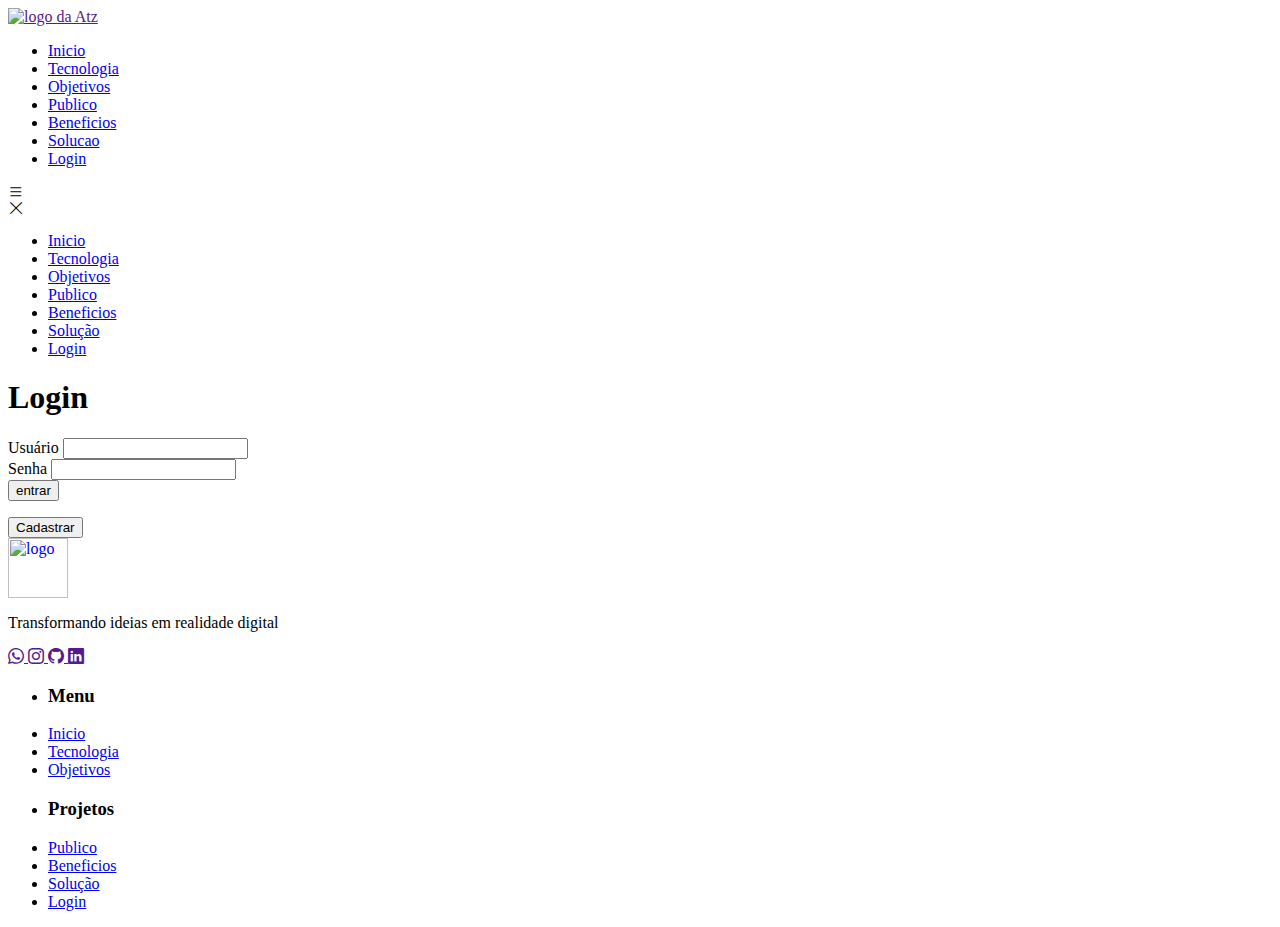
==== Login copy.html @ 17372320 "Add files via upload" ====
<head>
    <meta charset="UTF-8">
    <meta name="viewport" content="width=device-width, initial-scale=1.0">
   <link rel="shortcut icon" href="images/logoprincipal.png" type="image/x-icon">
    <title>peixe-robo-prototipo</title>
    <link rel="stylesheet" href="css/style.css">
    <link rel="preconnect" href="https://fonts.googleapis.com">
<link rel="preconnect" href="https://fonts.gstatic.com" crossorigin>
<link href="https://fonts.googleapis.com/css2?family=Poppins:ital,wght@0,100;0,200;0,300;0,400;0,500;0,600;0,700;0,800;0,900;1,100;1,200;1,300;1,400;1,500;1,600;1,700;1,800;1,900&display=swap" rel="stylesheet">
<link rel="stylesheet" href="https://cdn.jsdelivr.net/npm/bootstrap-icons@1.11.3/font/bootstrap-icons.min.css">
<script src="menu.js" defer></script>
</head>
<body>
    <header>
        <div class="interface">
         <div class="logo">
            <a href="">
                <img class="logoatz" src="images/logoprincipal.jpg" alt="logo da Atz">
            </a>
         </div>
        <nav class="menu-desktop">
            <ul>
                <li><a href="index.html">Inicio</a></li>
                <li><a href="tecnologia.html">Tecnologia</a></li>
                <li><a href="sobre.html">Objetivos</a></li>
                <li><a href="projetos.html">Publico</a></li>
                <li><a href="beneficio.html">Beneficios</a></li>
                <li><a href="solucao.html">Solucao</a></li>
                <li><a href="Login copy.html">Login</a></li>
                

    
        </nav>

       
        <div class="btn-abrir-menu" id="btn-menu">
            <i class="bi bi-list"></i>
        </div>
<div class="menu-mobile" id="menu-mobile">
    <div class="btn-fechar">
<i class="bi bi-x-lg"></i>
    </div>
    <nav>
            <ul>
                <li><a href="index.html">Inicio</a></li>
                <li><a href="tecnologia.html">Tecnologia</a></li>
                <li><a href="sobre.html">Objetivos</a></li>
                <li><a href="projetos.html">Publico</a></li>
                <li><a href="beneficio.html">Beneficios</a></li>
                <li><a href="solucao.html">Solução</a></li>
                <li><a href="Login.html">Login</a></li>
                
            
                
</div>

<div class="overlay-menu" id="overlay-menu">

</div>
    
        </div>
    </header>
<body>
    <div class="divider"></div>

    <section class="register-section">
        <div class="register-container">
            <h1>Login</h1>
            <form id="register-form">
                <div class="input-group">
                    <label for="new-username">Usuário</label>
                    <input type="text" id="new-username" name="new-username" required>
                </div>
                <div class="input-group">
                    <label for="new-password">Senha</label>
                    <input type="password" id="new-password" name="new-password" required>
                </div>
                <button type="submit">entrar</button>
            </form>
            <div id="register-alert" class="alert"></div>
            <a href="Login.html">
                <button >Cadastrar</button>
            </a>
            <div id="register-alert" class="alert"></div>
        </div>
    </section>
        <div class="divider"></div>
<footer>
    
    
    <div id="footer_content">
        <div id="footer_contacts">
            <div class="logo-footer">
                <a href="#">        <img src="images/logoprincipal.jpg" alt="logo"
                    width="60px"></a>
                    </div>
            <p>Transformando ideias em realidade digital</p>

            <div id="footer_social_media">

                <a href="" class="footer-link" id="whatsapp" target="_blank">
                    <i class="bi bi-whatsapp"></i>
                </a>

                <a href="" class="footer-link" id="instagram" target="_blank">
                    <i class="bi bi-instagram"></i>
                </a>

                <a href="" class="footer-link" id="whatsapp" target="_blank">
                    <i class="bi bi-github"></i>
                </a>

                <a href="" class="footer-link" id="facebook" target="_blank">
                    <i class="bi bi-linkedin"></i>
                </a>

            </div>
        </div>
        
        <ul class="footer-list">
            <li>
                <h3>Menu</h3>
            </li>
            <li>
                <a href="index.html" class="footer-link" >Inicio</a>
            </li>
            <li>
                <a href="tecnologia.html" class="footer-link">Tecnologia</a>
            </li>
            <li>
                <a href="sobre.html" class="footer-link">Objetivos</a>
            </li>
        </ul>

        <ul class="footer-list">
            <li>
                <h3>Projetos</h3>
            </li>
            <li>
                <a href="projetos.html" class="footer-link" >Publico</a>
            </li>
            <li>
                <a href="beneficio.html" class="footer-link" >Beneficios</a>
            </li>
            <li>
                <a href="solucao.html" class="footer-link" >Solução</a>
            </li>
            <li>
                <a href="Login.html"  class="footer-link">Login</a>
             </li>
        </ul>

        

            
    </div>

   
</footer>

</body>
</html>
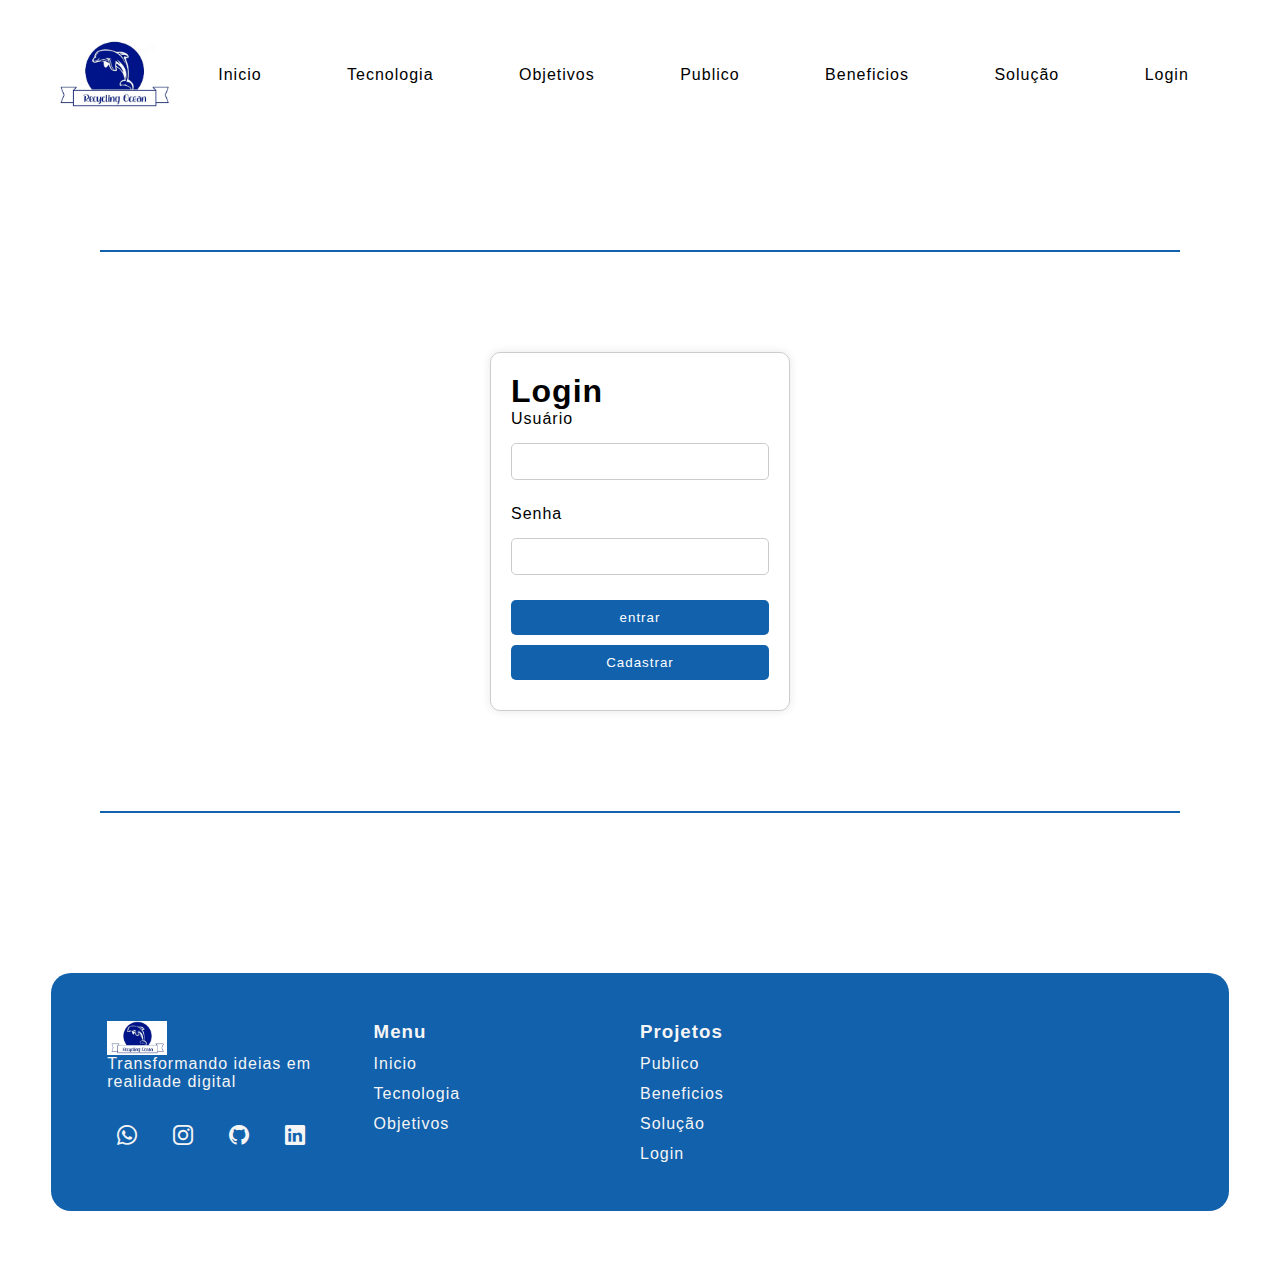
==== commit cf9bbec8: "Update Login copy.html" ====
--- a/Login copy.html
+++ b/Login copy.html
@@ -26,7 +26,7 @@
                 <li><a href="sobre.html">Objetivos</a></li>
                 <li><a href="projetos.html">Publico</a></li>
                 <li><a href="beneficio.html">Beneficios</a></li>
-                <li><a href="solucao.html">Solucao</a></li>
+                <li><a href="solucao.html">Solução</a></li>
                 <li><a href="Login copy.html">Login</a></li>
                 
 
--- a/css/style.css
+++ b/css/style.css
@@ -0,0 +1,783 @@
+* {
+    margin: 0;
+    padding: 0;
+    box-sizing: border-box;
+    font-family: Poppins, sans-serif;
+}
+
+html {
+    scroll-behavior: smooth;
+}
+
+
+
+.linkedin-button a i {
+    font-size: 50px;
+    color: #ff3131;
+}
+
+
+.instagram-button a i {
+    font-size: 50px;
+    color: #ff3131;
+}
+
+.logoatz {
+    width: 125px;
+    height: auto;
+}
+
+.instagram-button:hover {
+    scale: 0.9;
+
+}
+
+.linkedin-button:hover {
+    scale: 0.9;
+
+}
+
+body {
+   height: 100vh;
+}
+
+.interface {
+    max-width: 1280px;
+    margin: 0 auto;
+}
+
+.flex {
+    display: flex;
+}
+
+
+
+h2.titulo {
+    color: #000000;
+    font-size: 40px;
+    text-align: center;
+}
+
+h2.titulo span {
+    color: #1161ac;
+
+}
+
+header {
+    padding: 40px 4%;
+}
+
+header>.interface {
+    display: flex;
+    align-items: center;
+    justify-content: space-between;
+}
+
+header  a {
+    color: #000000;
+    text-decoration: none;
+    display: inline-block;
+    transition: 0.3s;
+
+}
+
+header a:hover {
+    color: #1161ac;
+    text-decoration-line: underline;
+    transform: scale(1.05);
+
+}
+
+header nav.menu-desktop  ul {
+    list-style-type: none;
+}
+
+header nav.menu-desktop  ul li {
+    display: inline-block;
+    padding: 0 40px;
+}
+
+
+
+.btn-contato button:hover {
+    box-shadow: 0px 0px 8 px #1161ac;
+    transform: scale(1.04);
+}
+
+section.topo-do-site {
+    padding: 40px 4%;
+
+}
+
+section.topo-do-site .flex {
+    align-items: center;
+    justify-content: center;
+    gap: 90px;
+
+}
+
+.topo-do-site h1 {
+    color: #000000;
+    font-size: 42px;
+    line-height: 48px;
+}
+
+.topo-do-site .txt-topo-site h1 span {
+    color: #1161ac;
+}
+
+.topo-do-site .txt-topo-site p {
+    color: #000000;
+    margin: 40px 0;
+    max-width: 700px;
+}
+
+.topo-do-site .img-topo-site img {
+    position: relative;
+    animation: flutuar 2s ease-in-out infinite alternate-reverse;
+}
+
+@keyframes flutuar {
+    0% {
+        top: 0;
+    }
+
+    100% {
+        top: 30px;
+    }
+}
+
+section.especialidades {
+    padding: 40px 4%;
+}
+
+section.especialidades .flex {
+    gap: 60px;
+}
+
+.especialidades .especialidades-box {
+    color: #000000;
+    padding: 40px;
+    border-radius: 10px;
+    border: 2px solid #000000;
+    margin-top: 40px;
+    transition: .3s;
+}
+
+.especialidades .especialidades-box:hover {
+    cursor: pointer;
+    transform: scale(1.04);
+    border: solid #1161ac;
+}
+
+.especialidades .especialidades-box i {
+    background-color: #1161ac;
+    color: #000000;
+    font-size: 40px;
+    padding: 10px;
+    border-radius: 15px;
+}
+
+.especialidades .especialidades-box h3 {
+    font-size: 25px;
+    margin-top: 25px;
+    margin-bottom: 10px;
+}
+
+section.sobre {
+    padding: 40 px 4%;
+    margin: 15px 0;
+}
+
+section.sobre .flex {
+    align-items: center;
+    gap: 60px;
+}
+
+.sobre .txt-sobre {
+    color: #000000;
+}
+
+.sobre .txt-sobre h2 {
+    font-size: 40px;
+    line-height: 40px;
+
+}
+
+.sobre .txt-sobre h2 span {
+    color: #1161ac;
+    display: block;
+}
+
+.sobre .txt-sobre p {
+    margin: 20px 0;
+    max-width: 600px;
+}
+
+.divider {
+    margin: 100px 100px 100px 100px;
+    border-top: solid 2px #1161ac;
+}
+
+section.portifolio .flex {
+    justify-content: space-around;
+}
+
+.img-port {
+    width: 360px;
+    height: 460px;
+    background-size: cover;
+    background-position: 100% 0%;
+    border-radius: 10px;
+    transition: 8s;
+    position: relative;
+}
+
+.img-port:hover {
+    background-position: 100% 100%;
+}
+
+.overlay {
+    position: absolute;
+    top: 0;
+    left: 0;
+    width: 100%;
+    height: 100%;
+    background-color: #000000b8;
+    border-radius: 10px;
+    display: flex;
+    align-items: center;
+    justify-content: center;
+    font-size: 24px;
+    font-weight: 600;
+    color: #fff;
+    opacity: 0;
+    transition: .5s;
+
+}
+
+.overlay:hover {
+    opacity: 1;
+}
+
+footer {
+    padding: 60px 4%;
+}
+
+footer .flex {
+    justify-content: space-between;
+}
+
+
+footer .line-footer {
+    padding: 20px 0;
+
+}
+
+.borda {
+    border-top: 2px solid #1161ac;
+}
+
+
+footer .line-footer p i {
+    color: #1161ac;
+    font-size: 22px;
+}
+
+footer .line-footer p a {
+
+    color: #a8a29e;
+    text-decoration: none;
+
+}
+
+.copywriter {
+    padding: 20px;
+    text-align: center;
+    bottom: 0;
+    background-color: #ffffff;
+}
+
+.global-footer {
+    justify-content: center;
+    align-items: center;
+    text-align: center;
+}
+
+.copywriter p {
+    color: #ffffff;
+}
+
+.copywriter p span {
+    color: #1161ac;
+}
+
+.btn-abrir-menu {
+    display: none;
+}
+
+@media screen and (max-width: 1220px) {
+    .flex {
+        flex-direction: column;
+    }
+
+    .btn-abrir-menu {
+        display: block;
+    }
+
+    .topo-do-site .flex {
+        flex-direction: column-reverse;
+    }
+
+    .menu-desktop {
+        display: none;
+    }
+
+    .menu-desktop,
+    .btn-contato {
+        display: none;
+    }
+
+    .topo-do-site h1 {
+        font-size: 30px;
+
+    }
+
+    .topo-do-site .img-topo-site img {
+        width: 100%;
+    }
+
+    section.topo-do-site .flex {
+        gap: 40px;
+    }
+
+    section.especialidades {
+        padding: 40px 8%;
+    }
+
+    .sobre .txt-sobre h2 {
+        font-size: 42px;
+        line-height: 40px;
+
+    }
+
+    h2.titulo {
+        font-size: 34px;
+        line-height: 30px;
+    }
+
+    section.sobre {
+        padding: 40 px 8%;
+
+    }
+
+    .sobre .txt-sobre h2 {
+        font-size: 34px;
+        line-height: 35px;
+        text-align: center;
+        margin: 50px;
+
+    }
+
+    .txt-sobre {
+        margin: 25px;
+    }
+
+    section.portifolio {
+        padding: 80px 8%;
+    }
+
+    .flex {
+        text-align: center;
+        justify-content: center;
+        align-items: center;
+    }
+
+    .img-sobre img {
+        width: 350px;
+    }
+
+    .img-port {
+        width: 100%;
+        margin: 0 auto;
+        max-width: 360px;
+        height: 460px;
+        background-size: cover;
+        background-position: 100% 0%;
+        border-radius: 10px;
+        transition: 8s;
+        position: relative;
+        margin: 20px;
+    }
+
+}
+
+:root {
+    --color-neutral-0: #0e0c0c;
+    --color-neutral-10: #171717;
+    --color-neutral-30: #a8a29e;
+    --color-neutral-40: #f5f5f5;
+
+}
+
+* {
+    font-family: 'Inter', sans-serif;
+    margin: 0;
+    padding: 0;
+    box-sizing: border-box;
+    letter-spacing: 1px;
+}
+
+main {
+    height: 80vh;
+}
+
+footer {
+    width: 100%;
+    color: var(--color-neutral-40);
+}
+
+.footer-link {
+    text-decoration: none;
+}
+
+#footer_content {
+    border-radius: 20px;
+    background-color: #1161ac;
+    display: grid;
+    grid-template-columns: repeat(4, 1fr);
+    padding: 3rem 3.5rem;
+}
+
+#footer_contacts h1 {
+    margin-bottom: 0.75rem;
+}
+
+#footer_social_media {
+    display: flex;
+    gap: 1rem;
+    margin-top: 1.5rem;
+}
+
+#footer_social_media .footer-link {
+    display: flex;
+    align-items: center;
+    justify-content: center;
+    height: 2.5rem;
+    width: 2.5rem;
+    color: var(--color-neutral-40);
+    border-radius: 50%;
+    transition: all 0.3s;
+}
+
+#footer_social_media .footer-link i {
+    font-size: 1.25rem;
+}
+
+#footer_social_media .footer-link:hover {
+    opacity: 0.8;
+}
+
+#instagram {
+    background-color: #1161ac;
+}
+
+#facebook {
+    background-color: #1161ac;
+}
+
+#whatsapp {
+    background-color: #1161ac;
+}
+
+.footer-list {
+    display: flex;
+    flex-direction: column;
+    gap: 0.75rem;
+    list-style: none;
+}
+
+.footer-list .footer-link {
+    color: var(--color-neutral-40);
+    transition: all 0.4s;
+}
+
+.footer-list .footer-link:hover {
+    color: #8a8a8a;
+}
+
+#footer_subscribe {
+    display: flex;
+    flex-direction: column;
+    gap: 1.5rem;
+}
+
+#footer_subscribe p {
+    color: var(--color-neutral-40);
+}
+
+#input_group {
+    display: flex;
+    align-items: center;
+    background-color: var(--color-neutral-0);
+    border-radius: 4px;
+}
+
+#input_group input {
+    all: unset;
+    padding: 0.75rem;
+    width: 100%;
+}
+
+#input_group button {
+    background-color: #1161ac;
+    border: none;
+    color: var(--color-neutral-40);
+    padding: 0px 1.25rem;
+    font-size: 1.125rem;
+    height: 100%;
+    border-radius: 0px 4px 4px 0px;
+    cursor: pointer;
+    transition: all 0.4s;
+}
+
+#input_group button:hover {
+    opacity: 0.8;
+}
+
+#footer_copyright {
+    display: flex;
+    justify-content: center;
+    background-color: var(--color-neutral-0);
+    font-size: 0.9rem;
+    padding: 1.5rem;
+    font-weight: 100;
+}
+
+@media screen and (max-width: 768px) {
+    #footer_content {
+        grid-template-columns: repeat(2, 1fr);
+        gap: 2rem;
+    }
+
+    .espaco {
+        display: none;
+    }
+
+    .divider {
+        margin: 30px 20px 30px 20px;
+        border-top: solid 2px #1161ac;
+    }
+}
+
+@media screen and (max-width: 426px) {
+    #footer_content {
+        grid-template-columns: repeat(1, 1fr);
+        padding: 3rem 2rem;
+    }
+}
+
+.container {
+    padding: 2rem;
+}
+
+.slider-wrapper {
+    position: relative;
+    margin: 0 auto;
+}
+
+.slider {
+    display: flex;
+    aspect-ratio: 16 / 9;
+    overflow-x: auto;
+    scroll-snap-type: x mandatory;
+    scroll-behavior: smooth;
+    box-shadow: 0 1.5rem 3rem -0.75rem hsla(0, 0%, 0%, 0.25);
+    border-radius: 0.5rem;
+    -ms-overflow-style: none;
+    scrollbar-width: none;
+}
+
+.slider::-webkit-scrollbar {
+    display: none;
+}
+
+.slider img {
+    flex: 0 0 100%;
+    scroll-snap-align: start;
+    background-image: cover;
+   object-fit: cover;
+}
+
+.slider-nav {
+	display: flex;
+	column-gap: 1rem;
+	position: absolute;
+	bottom: 1.25rem;
+	left: 50%;
+	transform: translateX(-50%);
+	z-index: 1;
+    background-color: #0e0c0cec;
+    padding: 12px;
+    border-radius: 30px;
+}
+.slider-nav a {
+    width: 0.5rem;
+    height: 0.5rem;
+    border-radius: 50%;
+    background-color: #1161ac;
+    opacity: 0.75;
+    transition: opacity ease 250ms;
+}
+
+.slider-nav a:hover {
+    opacity: 1;
+}
+.menu-mobile{
+    background-color:#ffffff ;
+    height: 100vh;
+    position: fixed;
+    top: 0;
+    right: 0;
+    z-index: 99999;
+    width: 0;
+    overflow: hidden;
+    transition: .5s;
+}
+.menu-mobile nav ul{
+    text-align: right;
+}
+.menu-mobile .btn-fechar i{
+    color:#1161ac ;
+    font-size: 30px;
+}
+.menu-mobile .btn-fechar{
+    padding: 20px 5%;
+} 
+.menu-mobile nav ul li a{
+  color: #000000;
+  font-size: 20px;
+  font-weight: 300;
+  padding: 20px 8%;
+  display: block;
+  text-decoration: none;
+
+}
+.menu-mobile nav ul li a:hover{
+ background-color: #1161ac;
+ color: #ffffff;
+  }
+  .btn-abrir-menu i{
+    color: #1161ac;
+    font-size: 40px;
+  }
+  .overlay-menu{
+    background-color: #ffffff71;
+    width: 100%;
+    height: 100%;
+    position: fixed;
+    top: 0;
+    left: 0;
+    z-index: 88888;
+    display: none;
+  }
+
+  .menu-mobile.abrir-menu{
+    width: 70%;
+  }
+  .menu-mobile.abrir-menu ~ .overlay-menu{
+    display: block;
+  }
+  .login-container {
+    max-width: 300px;
+    margin: 100px auto;
+    padding: 20px;
+    border: 1px solid #ccc;
+    border-radius: 5px;
+  }
+  input[type="text"], input[type="password"] {
+    width: 100%;
+    padding: 10px;
+    margin: 10px 0;
+    border: 1px solid #ccc;
+    border-radius: 5px;
+  }
+  input[type="submit"] {
+    width: 100%;
+    padding: 10px;
+    border: none;
+    background-color: #5cb85c;
+    color: white;
+    cursor: pointer;
+    border-radius: 5px;
+  }
+  input[type="submit"]:hover {
+    background-color: #4cae4c;
+  }
+  .footer {
+    position: fixed;
+    bottom: 0;
+    width: 100%;
+    background-color: #f2f2f2;
+    text-align: center;
+    padding: 10px;
+    box-sizing: border-box;
+  }
+  .login-section, .register-section {
+    flex-grow: 1;
+    display: flex;
+    justify-content: center;
+    align-items: center;
+}
+
+.login-container, .register-container {
+    width: 300px;
+    padding: 20px;
+    border: 1px solid #ccc;
+    border-radius: 10px;
+    box-shadow: 0 0 10px rgba(0, 0, 0, 0.1);
+}
+
+.input-group {
+    margin-bottom: 15px;
+}
+
+.input-group label {
+    display: block;
+    margin-bottom: 5px;
+}
+
+.input-group input {
+    width: 100%;
+    padding: 10px;
+    border: 1px solid #ccc;
+    border-radius: 5px;
+}
+
+button {
+    width: 100%;
+    padding: 10px;
+    background-color: #1161ac;
+    color: white;
+    border: none;
+    border-radius: 5px;
+    cursor: pointer;
+}
+
+button:hover {
+    background-color: #0e4b8a;
+}
+
+.alert {
+    margin-top: 10px;
+    color: red;
+}
+
+.footer {
+    width: 100%;
+    height: 60px;
+    background-color: #333;
+    color: white;
+    text-align: center;
+    line-height: 60px;
+}